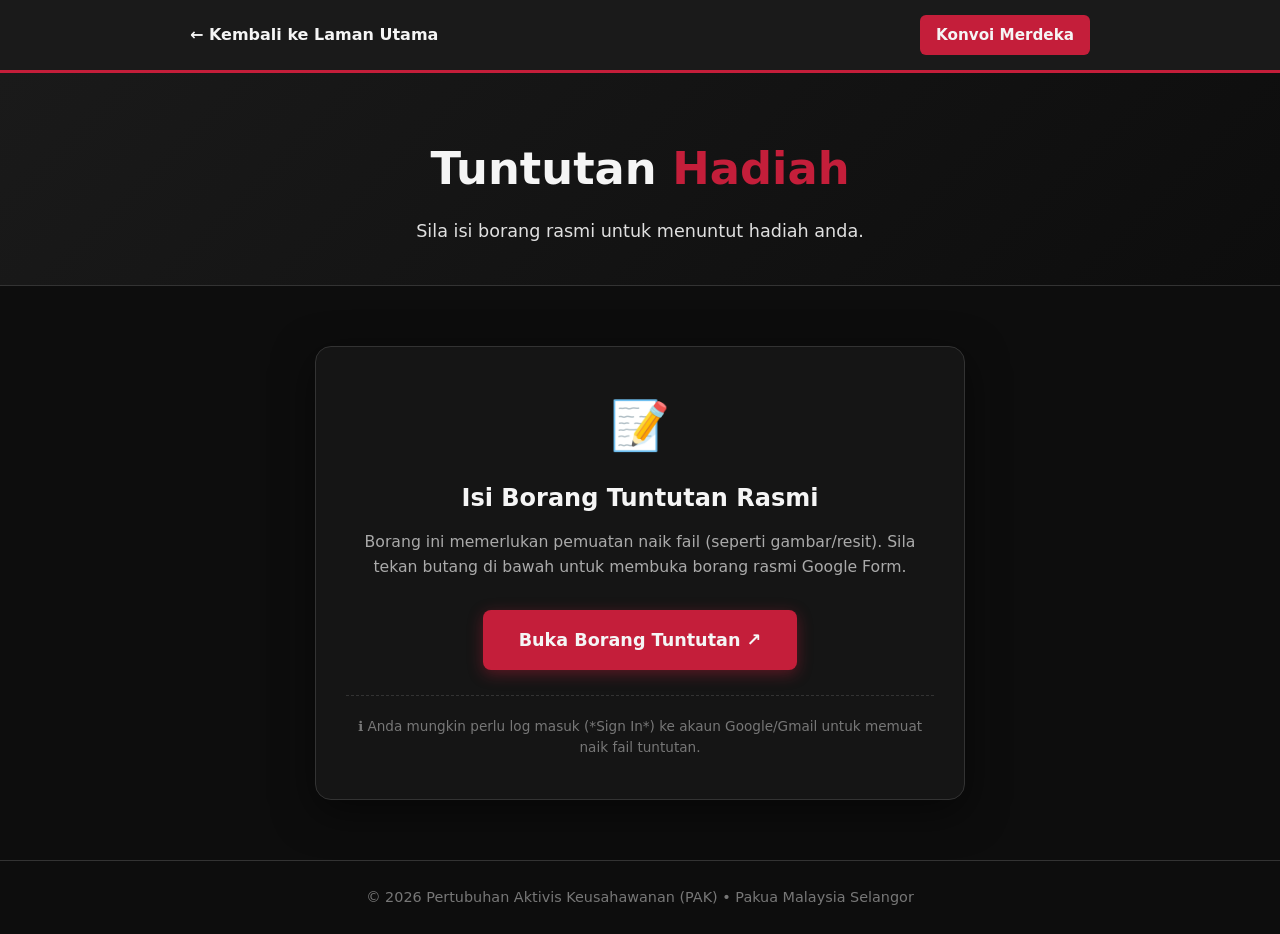
==== claim/index.html @ e80fc4c4 "Update index.html" ====
<!DOCTYPE html>
<html lang="ms">
<head>
  <meta charset="UTF-8">
  <meta name="viewport" content="width=device-width, initial-scale=1.0">

  <!-- Primary Meta Tags -->
  <title>Tuntutan Hadiah | PAKUA Selangor & PAK</title>
  <meta name="title" content="Tuntutan | PAKUA Selangor & PAK">
  <meta name="description" content="Borang tuntutan untuk program anjuran PAKUA Malaysia (Selangor) dan PAK. Sila isi maklumat dengan lengkap.">
  <meta name="robots" content="index, follow">
  <meta name="author" content="Pertubuhan Aktivis Keusahawanan (PAK)">

  <!-- Open Graph -->
  <meta property="og:type" content="website">
  <meta property="og:url" content="https://pakua-sel.my/claim/">
  <meta property="og:title" content="Tuntutan | PAKUA Selangor & PAK">
  <meta property="og:description" content="Borang tuntutan. Sila isi maklumat dengan lengkap.">
  <meta property="og:locale" content="ms_MY">

  <!-- Favicon -->
  <link rel="icon" type="image/png" href="https://i.ibb.co/DD7QKDFV/2-D42-C2-F9-9-A7-A-4921-8-E6-E-CA17-A6-A873-E0.jpg">

  <!-- Canonical -->
  <link rel="canonical" href="https://pakua-sel.my/claim/">

  <style>
    * {
      margin: 0;
      padding: 0;
      box-sizing: border-box;
    }

    :root {
      --black: #0d0d0d;
      --dark: #1a1a1a;
      --red: #c41e3a;
      --green: #2e7d32;
      --white: #f5f5f5;
      --light: #e0e0e0;
      --gold: #d4af37;
    }

    body {
      font-family: 'Segoe UI', system-ui, -apple-system, sans-serif;
      background-color: var(--black);
      color: var(--white);
      line-height: 1.6;
      min-height: 100vh;
      display: flex;
      flex-direction: column;
    }

    /* Navbar */
    header {
      background: var(--dark);
      border-bottom: 3px solid var(--red);
      padding: 15px 20px;
      position: sticky;
      top: 0;
      z-index: 100;
    }

    .nav-inner {
      max-width: 900px;
      margin: 0 auto;
      display: flex;
      justify-content: space-between;
      align-items: center;
    }

    .nav-inner a {
      color: var(--white);
      text-decoration: none;
      font-weight: 600;
    }

    .nav-inner a:hover {
      color: var(--red);
    }

    /* Hero */
    .hero {
      background: linear-gradient(135deg, #1a1a1a 0%, #0d0d0d 100%);
      padding: 60px 20px 40px;
      text-align: center;
      border-bottom: 1px solid #333;
    }

    .hero h1 {
      font-size: clamp(1.8rem, 5vw, 2.8rem);
      margin-bottom: 12px;
    }

    .hero h1 span {
      color: var(--red);
    }

    .hero p {
      color: var(--light);
      max-width: 560px;
      margin: 0 auto;
      font-size: 1.1rem;
    }

    /* Action Card Section */
    .form-section {
      padding: 60px 20px;
      flex: 1;
    }

    .container {
      max-width: 650px;
      margin: 0 auto;
    }

    .action-card {
      background: #151515;
      border-radius: 16px;
      border: 1px solid #333;
      padding: 40px 30px;
      text-align: center;
      box-shadow: 0 12px 40px rgba(0,0,0,0.5);
    }

    .action-card .icon {
      font-size: 3rem;
      margin-bottom: 15px;
      display: inline-block;
    }

    .action-card h2 {
      font-size: 1.5rem;
      margin-bottom: 12px;
      color: var(--white);
    }

    .action-card p {
      color: #aaa;
      margin-bottom: 30px;
      font-size: 0.98rem;
    }

    .btn-submit {
      display: inline-block;
      background: var(--red);
      color: var(--white);
      text-decoration: none;
      font-weight: 700;
      font-size: 1.1rem;
      padding: 16px 36px;
      border-radius: 8px;
      transition: all 0.2s ease;
      box-shadow: 0 4px 15px rgba(196, 30, 58, 0.4);
    }

    .btn-submit:hover {
      background: #a0182e;
      transform: translateY(-2px);
      box-shadow: 0 6px 20px rgba(196, 30, 58, 0.6);
    }

    .notice {
      margin-top: 25px;
      font-size: 0.85rem;
      color: #777;
      border-top: 1px dashed #333;
      padding-top: 20px;
    }

    /* Footer */
    footer {
      text-align: center;
      padding: 25px 20px;
      background: var(--black);
      color: #777;
      font-size: 0.9rem;
      border-top: 1px solid #333;
    }

    @media (max-width: 600px) {
      .hero {
        padding: 40px 15px 30px;
      }
      .action-card {
        padding: 30px 20px;
      }
      .btn-submit {
        width: 100%;
      }
    }
  </style>
</head>
<body>

  <!-- Navbar -->
  <header>
    <div class="nav-inner">
      <a href="/">← Kembali ke Laman Utama</a>
      <a href="/merdeka69/" style="background:var(--red);padding:8px 16px;border-radius:6px;font-size:0.95rem;">Konvoi Merdeka</a>
    </div>
  </header>

  <!-- Hero -->
  <section class="hero">
    <h1>Tuntutan <span>Hadiah</span></h1>
    <p>Sila isi borang rasmi untuk menuntut hadiah anda.</p>
  </section>

  <!-- Form Action Card -->
  <section class="form-section">
    <div class="container">
      <div class="action-card">
        <div class="icon">📝</div>
        <h2>Isi Borang Tuntutan Rasmi</h2>
        <p>Borang ini memerlukan pemuatan naik fail (seperti gambar/resit). Sila tekan butang di bawah untuk membuka borang rasmi Google Form.</p>
        
        <a href="https://forms.gle/wK6megetgKuW561F6" target="_blank" rel="noopener" class="btn-submit">
          Buka Borang Tuntutan ↗
        </a>

        <div class="notice">
          ℹ️ Anda mungkin perlu log masuk (*Sign In*) ke akaun Google/Gmail untuk memuat naik fail tuntutan.
        </div>
      </div>
    </div>
  </section>

  <!-- Footer -->
  <footer>
    <p>© 2026 Pertubuhan Aktivis Keusahawanan (PAK) • Pakua Malaysia Selangor</p>
  </footer>

</body>
</html>
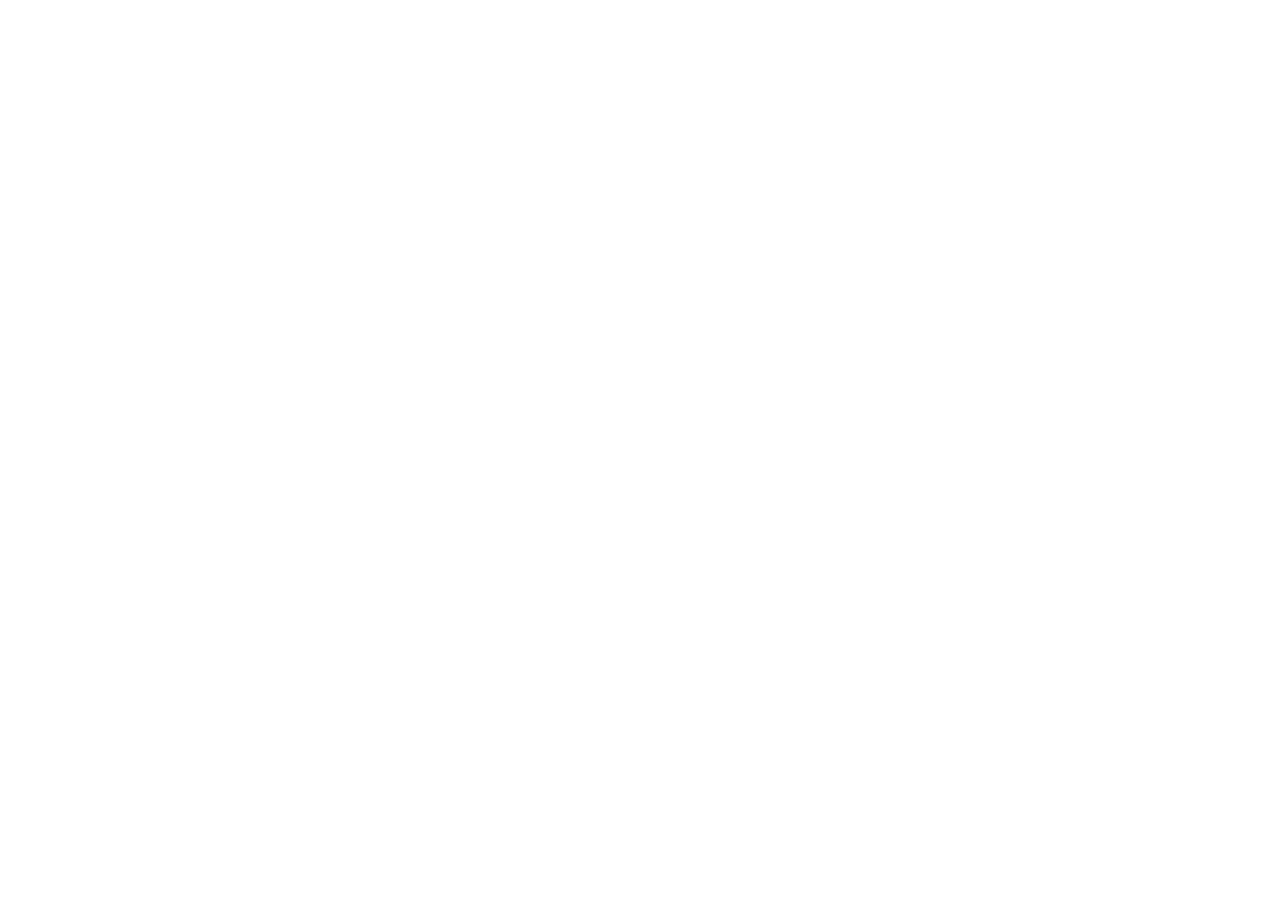
==== commit 6a200be3: "Update index.html" ====
--- a/claim/index.html
+++ b/claim/index.html
@@ -3,234 +3,43 @@
 <head>
   <meta charset="UTF-8">
   <meta name="viewport" content="width=device-width, initial-scale=1.0">
+  <title>Tuntutan Hadiah | PAK</title>
 
-  <!-- Primary Meta Tags -->
-  <title>Tuntutan Hadiah | PAKUA Selangor & PAK</title>
-  <meta name="title" content="Tuntutan | PAKUA Selangor & PAK">
-  <meta name="description" content="Borang tuntutan untuk program anjuran PAKUA Malaysia (Selangor) dan PAK. Sila isi maklumat dengan lengkap.">
-  <meta name="robots" content="index, follow">
-  <meta name="author" content="Pertubuhan Aktivis Keusahawanan (PAK)">
-
-  <!-- Open Graph -->
-  <meta property="og:type" content="website">
-  <meta property="og:url" content="https://pakua-sel.my/claim/">
-  <meta property="og:title" content="Tuntutan | PAKUA Selangor & PAK">
-  <meta property="og:description" content="Borang tuntutan. Sila isi maklumat dengan lengkap.">
-  <meta property="og:locale" content="ms_MY">
-
-  <!-- Favicon -->
-  <link rel="icon" type="image/png" href="https://i.ibb.co/DD7QKDFV/2-D42-C2-F9-9-A7-A-4921-8-E6-E-CA17-A6-A873-E0.jpg">
-
-  <!-- Canonical -->
+  <!-- Redirect terus ke borang (short link) -->
+  <meta http-equiv="refresh" content="0;url=https://forms.gle/wK6megetgKuW561F6">
   <link rel="canonical" href="https://pakua-sel.my/claim/">
 
   <style>
-    * {
+    body {
       margin: 0;
-      padding: 0;
-      box-sizing: border-box;
-    }
-
-    :root {
-      --black: #0d0d0d;
-      --dark: #1a1a1a;
-      --red: #c41e3a;
-      --green: #2e7d32;
-      --white: #f5f5f5;
-      --light: #e0e0e0;
-      --gold: #d4af37;
-    }
-
-    body {
-      font-family: 'Segoe UI', system-ui, -apple-system, sans-serif;
-      background-color: var(--black);
-      color: var(--white);
-      line-height: 1.6;
       min-height: 100vh;
       display: flex;
-      flex-direction: column;
+      align-items: center;
+      justify-content: center;
+      background: #0d0d0d;
+      color: #f5f5f5;
+      font-family: 'Segoe UI', system-ui, sans-serif;
+      text-align: center;
+      padding: 20px;
     }
-
-    /* Navbar */
-    header {
-      background: var(--dark);
-      border-bottom: 3px solid var(--red);
-      padding: 15px 20px;
-      position: sticky;
-      top: 0;
-      z-index: 100;
-    }
-
-    .nav-inner {
-      max-width: 900px;
-      margin: 0 auto;
-      display: flex;
-      justify-content: space-between;
-      align-items: center;
-    }
-
-    .nav-inner a {
-      color: var(--white);
-      text-decoration: none;
+    a {
+      color: #c41e3a;
       font-weight: 600;
-    }
-
-    .nav-inner a:hover {
-      color: var(--red);
-    }
-
-    /* Hero */
-    .hero {
-      background: linear-gradient(135deg, #1a1a1a 0%, #0d0d0d 100%);
-      padding: 60px 20px 40px;
-      text-align: center;
-      border-bottom: 1px solid #333;
-    }
-
-    .hero h1 {
-      font-size: clamp(1.8rem, 5vw, 2.8rem);
-      margin-bottom: 12px;
-    }
-
-    .hero h1 span {
-      color: var(--red);
-    }
-
-    .hero p {
-      color: var(--light);
-      max-width: 560px;
-      margin: 0 auto;
-      font-size: 1.1rem;
-    }
-
-    /* Action Card Section */
-    .form-section {
-      padding: 60px 20px;
-      flex: 1;
-    }
-
-    .container {
-      max-width: 650px;
-      margin: 0 auto;
-    }
-
-    .action-card {
-      background: #151515;
-      border-radius: 16px;
-      border: 1px solid #333;
-      padding: 40px 30px;
-      text-align: center;
-      box-shadow: 0 12px 40px rgba(0,0,0,0.5);
-    }
-
-    .action-card .icon {
-      font-size: 3rem;
-      margin-bottom: 15px;
-      display: inline-block;
-    }
-
-    .action-card h2 {
-      font-size: 1.5rem;
-      margin-bottom: 12px;
-      color: var(--white);
-    }
-
-    .action-card p {
-      color: #aaa;
-      margin-bottom: 30px;
-      font-size: 0.98rem;
-    }
-
-    .btn-submit {
-      display: inline-block;
-      background: var(--red);
-      color: var(--white);
-      text-decoration: none;
-      font-weight: 700;
-      font-size: 1.1rem;
-      padding: 16px 36px;
-      border-radius: 8px;
-      transition: all 0.2s ease;
-      box-shadow: 0 4px 15px rgba(196, 30, 58, 0.4);
-    }
-
-    .btn-submit:hover {
-      background: #a0182e;
-      transform: translateY(-2px);
-      box-shadow: 0 6px 20px rgba(196, 30, 58, 0.6);
-    }
-
-    .notice {
-      margin-top: 25px;
-      font-size: 0.85rem;
-      color: #777;
-      border-top: 1px dashed #333;
-      padding-top: 20px;
-    }
-
-    /* Footer */
-    footer {
-      text-align: center;
-      padding: 25px 20px;
-      background: var(--black);
-      color: #777;
-      font-size: 0.9rem;
-      border-top: 1px solid #333;
-    }
-
-    @media (max-width: 600px) {
-      .hero {
-        padding: 40px 15px 30px;
-      }
-      .action-card {
-        padding: 30px 20px;
-      }
-      .btn-submit {
-        width: 100%;
-      }
     }
   </style>
 </head>
 <body>
+  <div>
+    <p>Sedang membuka borang tuntutan...</p>
+    <p style="margin-top:12px;font-size:0.95rem;color:#aaa;">
+      Jika tidak beralih automatik, 
+      <a href="https://forms.gle/wK6megetgKuW561F6">klik di sini</a>.
+    </p>
+  </div>
 
-  <!-- Navbar -->
-  <header>
-    <div class="nav-inner">
-      <a href="/">← Kembali ke Laman Utama</a>
-      <a href="/merdeka69/" style="background:var(--red);padding:8px 16px;border-radius:6px;font-size:0.95rem;">Konvoi Merdeka</a>
-    </div>
-  </header>
-
-  <!-- Hero -->
-  <section class="hero">
-    <h1>Tuntutan <span>Hadiah</span></h1>
-    <p>Sila isi borang rasmi untuk menuntut hadiah anda.</p>
-  </section>
-
-  <!-- Form Action Card -->
-  <section class="form-section">
-    <div class="container">
-      <div class="action-card">
-        <div class="icon">📝</div>
-        <h2>Isi Borang Tuntutan Rasmi</h2>
-        <p>Borang ini memerlukan pemuatan naik fail (seperti gambar/resit). Sila tekan butang di bawah untuk membuka borang rasmi Google Form.</p>
-        
-        <a href="https://forms.gle/wK6megetgKuW561F6" target="_blank" rel="noopener" class="btn-submit">
-          Buka Borang Tuntutan ↗
-        </a>
-
-        <div class="notice">
-          ℹ️ Anda mungkin perlu log masuk (*Sign In*) ke akaun Google/Gmail untuk memuat naik fail tuntutan.
-        </div>
-      </div>
-    </div>
-  </section>
-
-  <!-- Footer -->
-  <footer>
-    <p>© 2026 Pertubuhan Aktivis Keusahawanan (PAK) • Pakua Malaysia Selangor</p>
-  </footer>
-
+  <script>
+    // Redirect terus (lebih pantas dari meta refresh)
+    window.location.replace("https://forms.gle/wK6megetgKuW561F6");
+  </script>
 </body>
 </html>
-
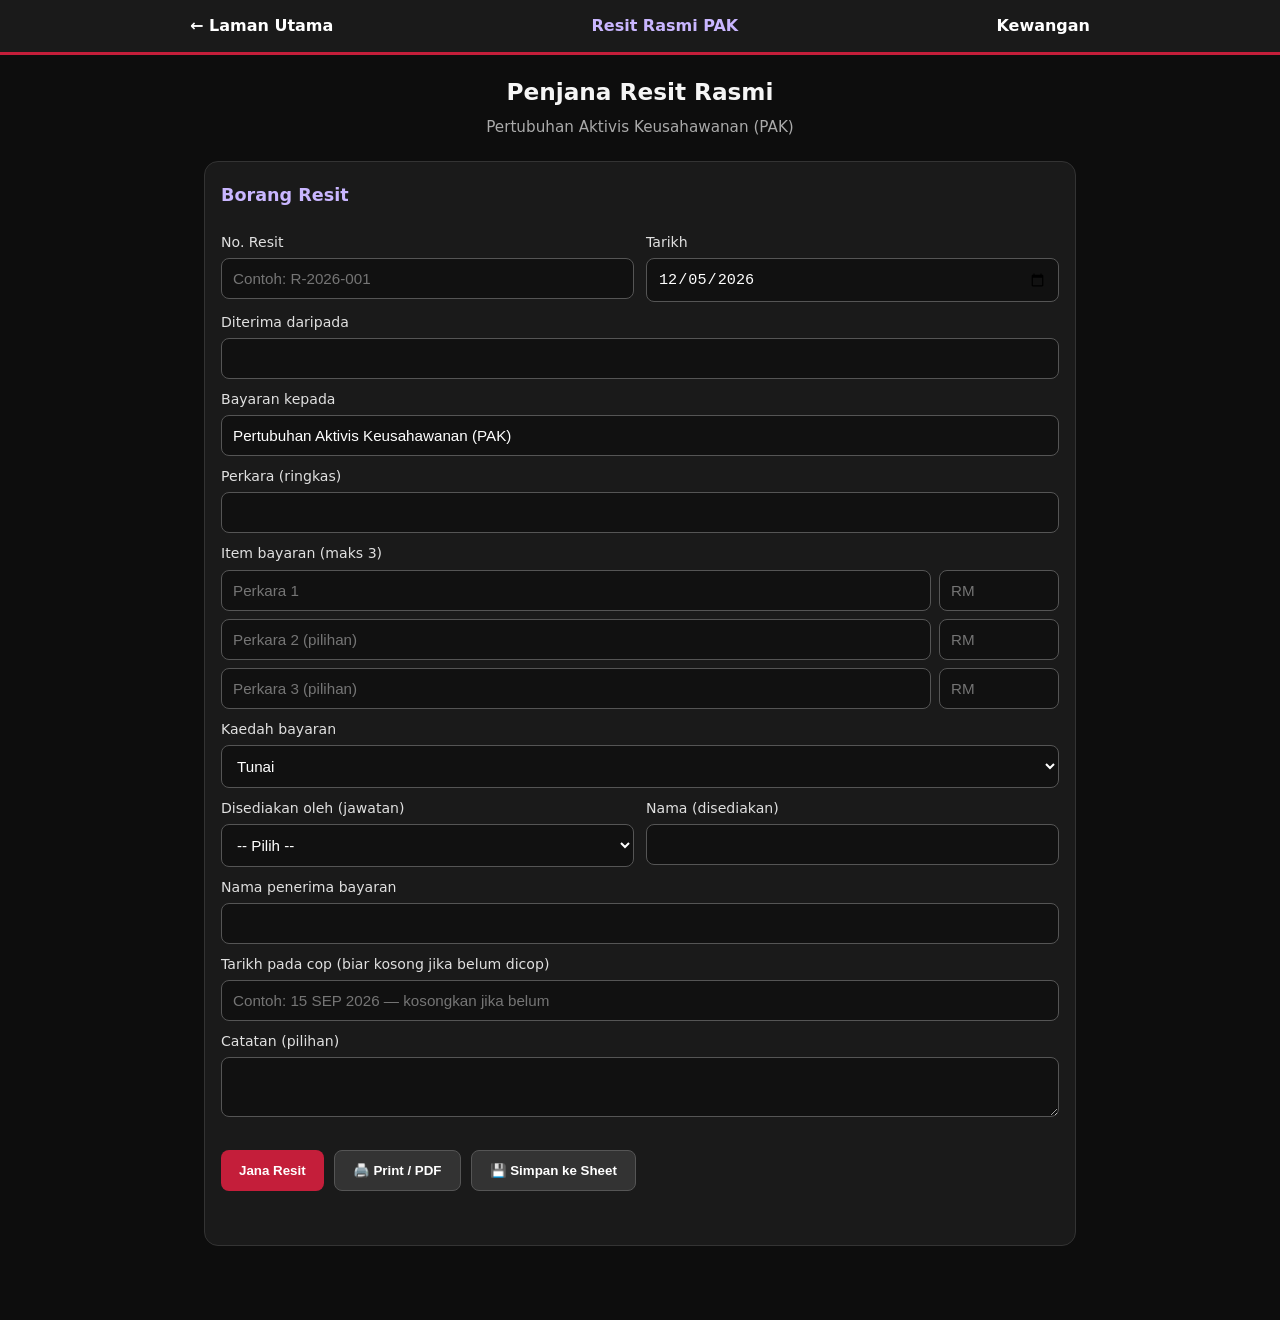
==== commit 34f58f60: "Update index.html" ====
--- a/claim/index.html
+++ b/claim/index.html
@@ -3,43 +3,436 @@
 <head>
   <meta charset="UTF-8">
   <meta name="viewport" content="width=device-width, initial-scale=1.0">
-  <title>Tuntutan Hadiah | PAK</title>
-
-  <!-- Redirect terus ke borang (short link) -->
-  <meta http-equiv="refresh" content="0;url=https://forms.gle/wK6megetgKuW561F6">
-  <link rel="canonical" href="https://pakua-sel.my/claim/">
-
+  <title>Resit Rasmi | PAK</title>
+  <meta name="robots" content="noindex, nofollow">
+  <link rel="icon" type="image/png" href="https://i.ibb.co/DD7QKDFV/2-D42-C2-F9-9-A7-A-4921-8-E6-E-CA17-A6-A873-E0.jpg">
   <style>
+    * { margin: 0; padding: 0; box-sizing: border-box; }
+    :root {
+      --black: #0d0d0d; --dark: #1a1a1a; --red: #c41e3a;
+      --white: #f5f5f5; --light: #e0e0e0;
+    }
     body {
-      margin: 0;
-      min-height: 100vh;
-      display: flex;
-      align-items: center;
-      justify-content: center;
-      background: #0d0d0d;
-      color: #f5f5f5;
       font-family: 'Segoe UI', system-ui, sans-serif;
-      text-align: center;
-      padding: 20px;
-    }
-    a {
-      color: #c41e3a;
-      font-weight: 600;
+      background: var(--black); color: var(--white); line-height: 1.5; min-height: 100vh;
+    }
+    header {
+      background: var(--dark); border-bottom: 3px solid var(--red);
+      padding: 14px 18px; position: sticky; top: 0; z-index: 50;
+    }
+    .nav-inner {
+      max-width: 900px; margin: 0 auto;
+      display: flex; justify-content: space-between; align-items: center;
+    }
+    .nav-inner a { color: #fff; text-decoration: none; font-weight: 600; }
+    .wrap { max-width: 900px; margin: 0 auto; padding: 20px 14px 50px; }
+    h1 { text-align: center; font-size: 1.45rem; margin-bottom: 6px; }
+    .sub { text-align: center; color: #aaa; margin-bottom: 22px; font-size: 0.95rem; }
+
+    .panel {
+      background: var(--dark); border: 1px solid #333; border-radius: 14px;
+      padding: 20px 16px; margin-bottom: 24px;
+    }
+    .panel h2 { font-size: 1.1rem; margin-bottom: 14px; color: #c9b6ff; }
+    label { display: block; font-size: 0.88rem; margin: 10px 0 5px; color: var(--light); }
+    input, select, textarea {
+      width: 100%; padding: 11px; border-radius: 8px; border: 1px solid #555;
+      background: #111; color: #fff; font-size: 0.95rem;
+    }
+    textarea { min-height: 56px; resize: vertical; }
+    .row2 { display: grid; grid-template-columns: 1fr 1fr; gap: 12px; }
+    @media (max-width: 600px) { .row2 { grid-template-columns: 1fr; } }
+
+    .item-row {
+      display: grid; grid-template-columns: 1fr 120px; gap: 8px; margin-bottom: 8px;
+    }
+    .btn {
+      display: inline-block; padding: 12px 18px; border: none; border-radius: 8px;
+      font-weight: 700; cursor: pointer; color: #fff; background: var(--red); margin-top: 12px;
+    }
+    .btn-sec { background: #333; border: 1px solid #555; }
+    .actions { display: flex; flex-wrap: wrap; gap: 10px; margin-top: 14px; }
+    #msg { text-align: center; margin-top: 12px; min-height: 22px; }
+
+    /* ===== RESIT (print) ===== */
+    #resitArea {
+      display: none;
+      background: #fff;
+      color: #111;
+      padding: 24px;
+      border-radius: 8px;
+      margin-top: 20px;
+    }
+    #resitArea.show { display: block; }
+
+    .resit {
+      border: 2px solid #222;
+      padding: 18px 20px 14px;
+      font-size: 13px;
+      position: relative;
+      max-width: 800px;
+      margin: 0 auto;
+      background: #fff;
+    }
+    .resit-top {
+      display: flex; justify-content: space-between; gap: 12px; align-items: flex-start;
+      margin-bottom: 12px;
+    }
+    .resit-brand { display: flex; gap: 12px; align-items: flex-start; }
+    .resit-brand .logo-text {
+      font-size: 28px; font-weight: 900; color: #1a1a1a; letter-spacing: -1px;
+    }
+    .resit-brand .logo-text span { color: #c41e3a; }
+    .resit-org h3 { font-size: 14px; margin-bottom: 2px; }
+    .resit-org p { font-size: 11px; color: #444; line-height: 1.35; }
+    .resit-org .tagline { font-style: italic; color: #2e7d32; margin-top: 4px; }
+    .resit-badge {
+      background: #1a1a1a; color: #fff; padding: 10px 14px; border-radius: 4px;
+      text-align: center; min-width: 140px;
+    }
+    .resit-badge strong { display: block; font-size: 15px; letter-spacing: 1px; }
+    .resit-badge .meta { font-size: 11px; margin-top: 8px; text-align: left; }
+    .line { border-bottom: 1px solid #ccc; min-height: 18px; margin: 4px 0 8px; padding-bottom: 2px; }
+    .field-row { display: flex; gap: 8px; margin-bottom: 6px; align-items: baseline; }
+    .field-row .lbl { width: 130px; flex-shrink: 0; color: #333; }
+    .field-row .val { flex: 1; border-bottom: 1px solid #bbb; min-height: 18px; }
+
+    .resit table {
+      width: 100%; border-collapse: collapse; margin: 12px 0; font-size: 12px;
+    }
+    .resit th {
+      background: #1a1a1a; color: #fff; padding: 8px; text-align: left;
+    }
+    .resit td { border: 1px solid #ccc; padding: 8px; }
+    .resit .total-row td { background: #eee; font-weight: 700; }
+
+    .sign-row {
+      display: flex; justify-content: space-between; gap: 20px; margin-top: 20px;
+    }
+    .sign-box { width: 45%; font-size: 12px; }
+    .sign-box .line-sign { border-bottom: 1px solid #333; margin: 28px 0 6px; height: 1px; }
+
+    .stamp-wrap {
+      text-align: center; margin-top: 12px;
+    }
+    .stamp-wrap img {
+      width: 120px; height: 120px; object-fit: contain; opacity: 0.95;
+    }
+    .stamp-date {
+      font-size: 11px; color: #c41e3a; font-weight: 700; margin-top: 4px;
+    }
+    .footer-resit {
+      text-align: center; font-size: 11px; color: #555; margin-top: 16px;
+      border-top: 3px solid; border-image: linear-gradient(90deg, #c41e3a, #2e7d32) 1;
+      padding-top: 8px;
+    }
+
+    @media print {
+      body * { visibility: hidden; }
+      #resitArea, #resitArea * { visibility: visible; }
+      #resitArea {
+        position: absolute; left: 0; top: 0; width: 100%;
+        display: block !important; background: #fff; padding: 0; margin: 0;
+      }
+      header, .panel, .no-print { display: none !important; }
     }
   </style>
 </head>
 <body>
-  <div>
-    <p>Sedang membuka borang tuntutan...</p>
-    <p style="margin-top:12px;font-size:0.95rem;color:#aaa;">
-      Jika tidak beralih automatik, 
-      <a href="https://forms.gle/wK6megetgKuW561F6">klik di sini</a>.
-    </p>
+
+<header class="no-print">
+  <div class="nav-inner">
+    <a href="/">← Laman Utama</a>
+    <span style="font-weight:700;color:#c9b6ff;">Resit Rasmi PAK</span>
+    <a href="/kewangan/">Kewangan</a>
   </div>
-
-  <script>
-    // Redirect terus (lebih pantas dari meta refresh)
-    window.location.replace("https://forms.gle/wK6megetgKuW561F6");
-  </script>
+</header>
+
+<div class="wrap">
+  <h1 class="no-print">Penjana Resit Rasmi</h1>
+  <p class="sub no-print">Pertubuhan Aktivis Keusahawanan (PAK)</p>
+
+  <div class="panel no-print">
+    <h2>Borang Resit</h2>
+    <form id="borangResit">
+      <div class="row2">
+        <div>
+          <label>No. Resit</label>
+          <input type="text" id="noResit" placeholder="Contoh: R-2026-001" required>
+        </div>
+        <div>
+          <label>Tarikh</label>
+          <input type="date" id="tarikh" required>
+        </div>
+      </div>
+
+      <label>Diterima daripada</label>
+      <input type="text" id="diterimaDaripada" required>
+
+      <label>Bayaran kepada</label>
+      <input type="text" id="bayaranKepada" value="Pertubuhan Aktivis Keusahawanan (PAK)" required>
+
+      <label>Perkara (ringkas)</label>
+      <input type="text" id="perkara" required>
+
+      <label>Item bayaran (maks 3)</label>
+      <div class="item-row">
+        <input type="text" id="item1" placeholder="Perkara 1" required>
+        <input type="number" id="jumlah1" step="0.01" min="0" placeholder="RM" required>
+      </div>
+      <div class="item-row">
+        <input type="text" id="item2" placeholder="Perkara 2 (pilihan)">
+        <input type="number" id="jumlah2" step="0.01" min="0" placeholder="RM">
+      </div>
+      <div class="item-row">
+        <input type="text" id="item3" placeholder="Perkara 3 (pilihan)">
+        <input type="number" id="jumlah3" step="0.01" min="0" placeholder="RM">
+      </div>
+
+      <label>Kaedah bayaran</label>
+      <select id="kaedah" required>
+        <option value="Tunai">Tunai</option>
+        <option value="Pindahan Bank">Pindahan Bank</option>
+      </select>
+
+      <div class="row2">
+        <div>
+          <label>Disediakan oleh (jawatan)</label>
+          <select id="disediakanJawatan" required>
+            <option value="">-- Pilih --</option>
+            <option value="Bendahari">Bendahari</option>
+            <option value="Setiausaha Agung">Setiausaha Agung</option>
+          </select>
+        </div>
+        <div>
+          <label>Nama (disediakan)</label>
+          <input type="text" id="disediakanNama" required>
+        </div>
+      </div>
+
+      <label>Nama penerima bayaran</label>
+      <input type="text" id="penerimaNama" required>
+
+      <label>Tarikh pada cop (biar kosong jika belum dicop)</label>
+      <input type="text" id="copTarikh" placeholder="Contoh: 15 SEP 2026 — kosongkan jika belum">
+
+      <label>Catatan (pilihan)</label>
+      <textarea id="catatan"></textarea>
+
+      <div class="actions">
+        <button type="button" class="btn" id="btnJana">Jana Resit</button>
+        <button type="button" class="btn btn-sec" id="btnPrint" disabled>🖨️ Print / PDF</button>
+        <button type="button" class="btn btn-sec" id="btnSimpan" disabled>💾 Simpan ke Sheet</button>
+      </div>
+    </form>
+    <p id="msg"></p>
+  </div>
+
+  <!-- RESIT PREVIEW -->
+  <div id="resitArea">
+    <div class="resit" id="resitContent">
+      <div class="resit-top">
+        <div class="resit-brand">
+          <div>
+            <div class="logo-text">P<span>A</span>K</div>
+            <div style="font-size:9px;color:#666;">PPM-014-10-23022026</div>
+          </div>
+          <div class="resit-org">
+            <h3>PERTUBUHAN AKTIVIS KEUSAHAWANAN (PAK)</h3>
+            <p>Jalan Jati, Kampung Sungai Tenggi Kanan Darat<br>
+            45500 Tanjong Karang, Selangor</p>
+            <p class="tagline">Bersama Usahawan, Membangun Komuniti</p>
+          </div>
+        </div>
+        <div class="resit-badge">
+          <strong>RESIT RASMI</strong>
+          <div class="meta">
+            No. Resit : <span id="rNo">—</span><br>
+            Tarikh : <span id="rTarikh">—</span>
+          </div>
+        </div>
+      </div>
+
+      <div class="field-row"><span class="lbl">Diterima daripada</span><span class="val" id="rDari">—</span></div>
+      <div class="field-row"><span class="lbl">Bayaran kepada</span><span class="val" id="rKepada">—</span></div>
+      <div class="field-row"><span class="lbl">Perkara</span><span class="val" id="rPerkara">—</span></div>
+
+      <table>
+        <thead>
+          <tr>
+            <th style="width:50px">BIL</th>
+            <th>PERKARA</th>
+            <th style="width:120px">JUMLAH (RM)</th>
+          </tr>
+        </thead>
+        <tbody id="rItems"></tbody>
+        <tr class="total-row">
+          <td colspan="2" style="text-align:right">JUMLAH BAYARAN</td>
+          <td id="rTotal">0.00</td>
+        </tr>
+      </table>
+
+      <div class="field-row"><span class="lbl">Jumlah dalam perkataan</span><span class="val" id="rPerkataan">—</span></div>
+      <div class="field-row"><span class="lbl">Kaedah bayaran</span><span class="val" id="rKaedah">—</span></div>
+
+      <div class="sign-row">
+        <div class="sign-box">
+          <strong>Disediakan oleh:</strong><br>
+          Pertubuhan Aktivis Keusahawanan (PAK)<br>
+          <span id="rJawatan" style="color:#555"></span>
+          <div class="line-sign"></div>
+          Nama : <span id="rNamaSedia">—</span><br>
+          Tarikh : <span id="rTarikhSedia">—</span>
+        </div>
+        <div class="sign-box" style="text-align:right">
+          <strong>Penerima Bayaran</strong>
+          <div class="line-sign"></div>
+          Nama : <span id="rNamaTerima">—</span><br>
+          Tarikh : <span id="rTarikhTerima">—</span>
+        </div>
+      </div>
+
+      <div class="stamp-wrap">
+        <!-- GANTI URL COP KAU -->
+        <img id="stampImg" src="https://i.ibb.co/Pvdn5DMP/IMG-0446.jpg" alt="Cop PAK"
+             onerror="this.style.display='none'">
+        <div class="stamp-date" id="rCopTarikh"></div>
+      </div>
+
+      <div class="footer-resit">— Bersama Usahawan, Membangun Komuniti —</div>
+    </div>
+  </div>
+</div>
+
+<script>
+  // GANTI dengan Web App URL kau
+  const API_URL = "https://script.google.com/macros/s/AKfycbxR373Z2bqcOkF4higYMpJ2oTyyLo5d4B665pa8JVQnMy8aycXzDoPIxv6z7mLLvs7H/exec";
+
+  document.getElementById("tarikh").value = new Date().toISOString().slice(0, 10);
+
+  // Ringkas: nombor ke perkataan MY (asas)
+  function ringgitKePerkataan(n) {
+    n = Math.floor(Number(n) || 0);
+    if (n === 0) return "Kosong ringgit sahaja";
+    const unit = ["", "satu", "dua", "tiga", "empat", "lima", "enam", "tujuh", "lapan", "sembilan"];
+    const belas = ["sepuluh", "sebelas", "dua belas", "tiga belas", "empat belas", "lima belas", "enam belas", "tujuh belas", "lapan belas", "sembilan belas"];
+    function bawahSeribu(x) {
+      if (x < 10) return unit[x];
+      if (x < 20) return belas[x - 10];
+      if (x < 100) return unit[Math.floor(x / 10)] + " puluh" + (x % 10 ? " " + unit[x % 10] : "");
+      if (x < 200) return "seratus" + (x % 100 ? " " + bawahSeribu(x % 100) : "");
+      return unit[Math.floor(x / 100)] + " ratus" + (x % 100 ? " " + bawahSeribu(x % 100) : "");
+    }
+    let out = "";
+    if (n >= 1000000) {
+      out += bawahSeribu(Math.floor(n / 1000000)) + " juta ";
+      n %= 1000000;
+    }
+    if (n >= 1000) {
+      const r = Math.floor(n / 1000);
+      out += (r === 1 ? "seribu" : bawahSeribu(r) + " ribu");
+      n %= 1000;
+      if (n) out += " ";
+    }
+    if (n > 0) out += bawahSeribu(n);
+    return out.trim().replace(/\s+/g, " ") + " ringgit sahaja";
+  }
+
+  function fmt(n) {
+    return Number(n || 0).toLocaleString("ms-MY", { minimumFractionDigits: 2, maximumFractionDigits: 2 });
+  }
+
+  function formatTarikh(iso) {
+    if (!iso) return "—";
+    const d = new Date(iso + "T00:00:00");
+    return d.toLocaleDateString("ms-MY", { day: "2-digit", month: "short", year: "numeric" });
+  }
+
+  let lastPayload = null;
+
+  document.getElementById("btnJana").onclick = () => {
+    const noResit = document.getElementById("noResit").value.trim();
+    const tarikh = document.getElementById("tarikh").value;
+    const dari = document.getElementById("diterimaDaripada").value.trim();
+    const kepada = document.getElementById("bayaranKepada").value.trim();
+    const perkara = document.getElementById("perkara").value.trim();
+    const item1 = document.getElementById("item1").value.trim();
+    const jumlah1 = Number(document.getElementById("jumlah1").value) || 0;
+    const item2 = document.getElementById("item2").value.trim();
+    const jumlah2 = Number(document.getElementById("jumlah2").value) || 0;
+    const item3 = document.getElementById("item3").value.trim();
+    const jumlah3 = Number(document.getElementById("jumlah3").value) || 0;
+    const kaedah = document.getElementById("kaedah").value;
+    const jawatan = document.getElementById("disediakanJawatan").value;
+    const namaSedia = document.getElementById("disediakanNama").value.trim();
+    const namaTerima = document.getElementById("penerimaNama").value.trim();
+    const copTarikh = document.getElementById("copTarikh").value.trim();
+    const catatan = document.getElementById("catatan").value.trim();
+
+    if (!noResit || !tarikh || !dari || !item1 || !jawatan || !namaSedia || !namaTerima) {
+      document.getElementById("msg").textContent = "❌ Sila lengkapkan medan wajib.";
+      return;
+    }
+
+    const total = jumlah1 + jumlah2 + jumlah3;
+    const perkataan = ringgitKePerkataan(total);
+
+    document.getElementById("rNo").textContent = noResit;
+    document.getElementById("rTarikh").textContent = formatTarikh(tarikh);
+    document.getElementById("rDari").textContent = dari;
+    document.getElementById("rKepada").textContent = kepada;
+    document.getElementById("rPerkara").textContent = perkara;
+
+    let rows = "";
+    let bil = 1;
+    if (item1) { rows += `<tr><td>${bil++}</td><td>${item1}</td><td>${fmt(jumlah1)}</td></tr>`; }
+    if (item2) { rows += `<tr><td>${bil++}</td><td>${item2}</td><td>${fmt(jumlah2)}</td></tr>`; }
+    if (item3) { rows += `<tr><td>${bil++}</td><td>${item3}</td><td>${fmt(jumlah3)}</td></tr>`; }
+    document.getElementById("rItems").innerHTML = rows;
+    document.getElementById("rTotal").textContent = fmt(total);
+    document.getElementById("rPerkataan").textContent = perkataan;
+    document.getElementById("rKaedah").textContent = kaedah === "Tunai" ? "☑ Tunai    ☐ Pindahan Bank" : "☐ Tunai    ☑ Pindahan Bank";
+    document.getElementById("rJawatan").textContent = "(" + jawatan + ")";
+    document.getElementById("rNamaSedia").textContent = namaSedia;
+    document.getElementById("rTarikhSedia").textContent = formatTarikh(tarikh);
+    document.getElementById("rNamaTerima").textContent = namaTerima;
+    document.getElementById("rTarikhTerima").textContent = formatTarikh(tarikh);
+    document.getElementById("rCopTarikh").textContent = copTarikh || "";
+
+    document.getElementById("resitArea").classList.add("show");
+    document.getElementById("btnPrint").disabled = false;
+    document.getElementById("btnSimpan").disabled = false;
+    document.getElementById("msg").textContent = "✅ Resit dijana. Semak di bawah, kemudian Print atau Simpan.";
+
+    lastPayload = {
+      noResit, tarikh, diterimaDaripada: dari, bayaranKepada: kepada, perkara,
+      item1, jumlah1, item2, jumlah2, item3, jumlah3,
+      jumlahBayaran: total, jumlahPerkataan: perkataan, kaedah,
+      disediakanJawatan: jawatan, disediakanNama: namaSedia,
+      penerimaNama: namaTerima, catatan
+    };
+
+    document.getElementById("resitArea").scrollIntoView({ behavior: "smooth" });
+  };
+
+  document.getElementById("btnPrint").onclick = () => window.print();
+
+  document.getElementById("btnSimpan").onclick = async () => {
+    if (!lastPayload) return;
+    const msg = document.getElementById("msg");
+    msg.textContent = "⏳ Menyimpan ke Sheet...";
+    try {
+      await fetch(API_URL, {
+        method: "POST",
+        mode: "no-cors",
+        headers: { "Content-Type": "text/plain;charset=utf-8" },
+        body: JSON.stringify(lastPayload)
+      });
+      msg.textContent = "✅ Resit disimpan ke Google Sheet.";
+    } catch (e) {
+      msg.textContent = "❌ Gagal simpan. Semak API URL.";
+    }
+  };
+</script>
 </body>
 </html>
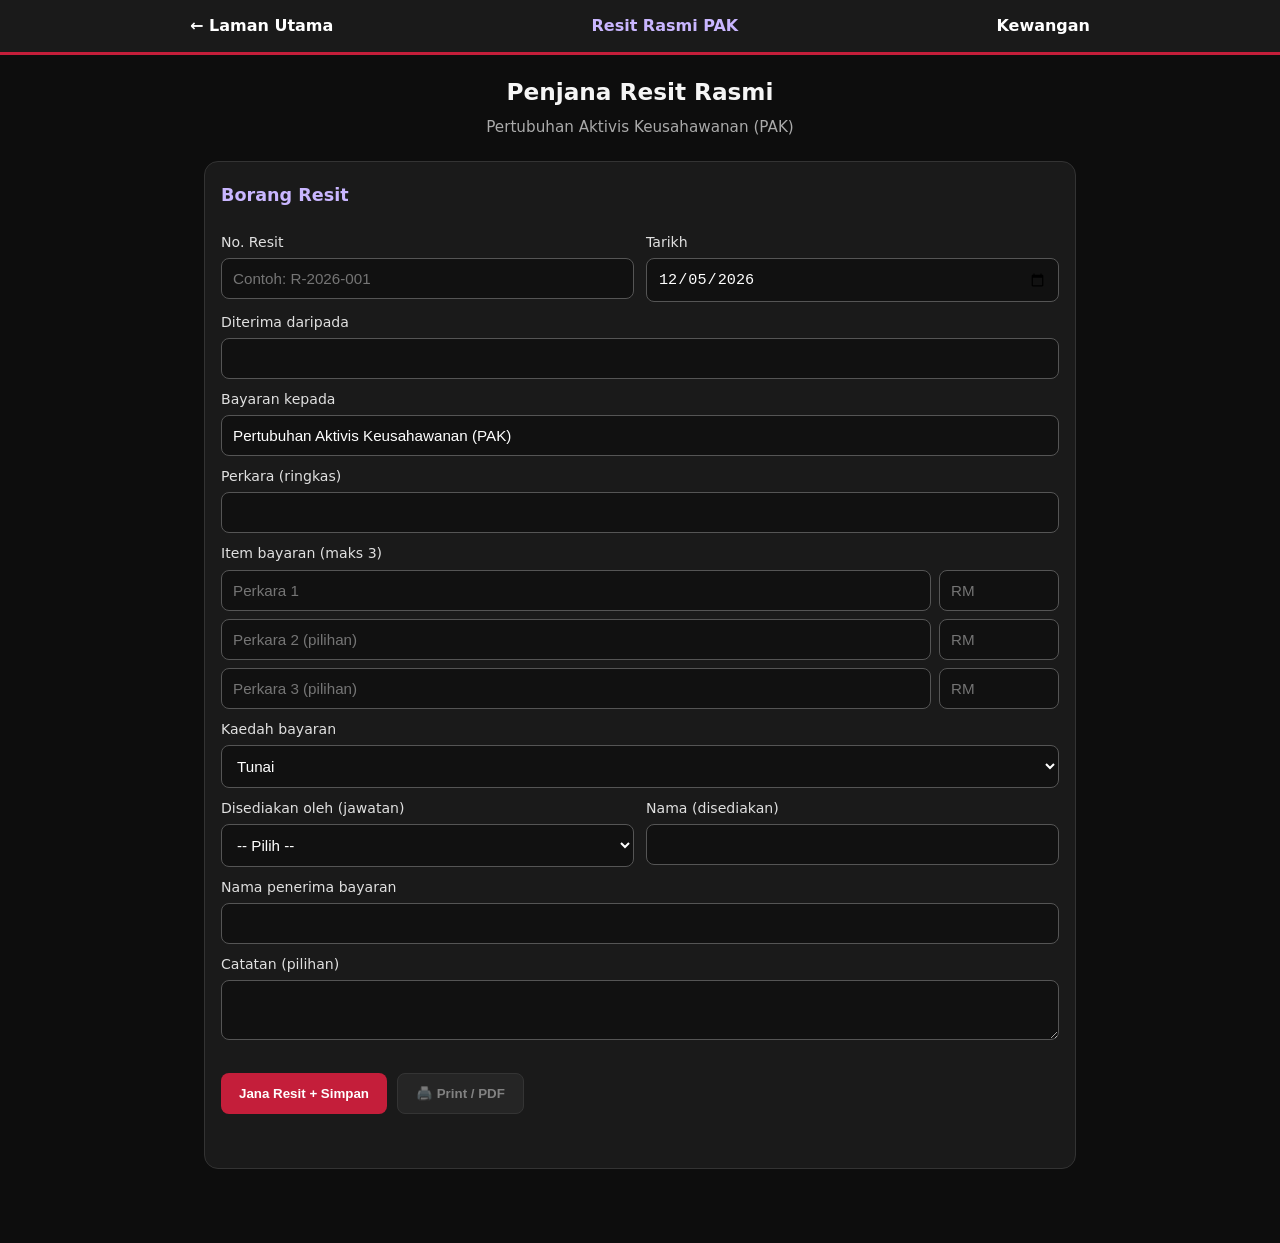
==== commit b8af4a37: "Update index.html" ====
--- a/claim/index.html
+++ b/claim/index.html
@@ -5,7 +5,7 @@
   <meta name="viewport" content="width=device-width, initial-scale=1.0">
   <title>Resit Rasmi | PAK</title>
   <meta name="robots" content="noindex, nofollow">
-  <link rel="icon" type="image/png" href="https://i.ibb.co/DD7QKDFV/2-D42-C2-F9-9-A7-A-4921-8-E6-E-CA17-A6-A873-E0.jpg">
+  <link rel="icon" type="image/png" href="https://i.ibb.co/j9bvkk05/2-D42-C2-F9-9-A7-A-4921-8-E6-E-CA17-A6-A873-E0.jpg">
   <style>
     * { margin: 0; padding: 0; box-sizing: border-box; }
     :root {
@@ -50,11 +50,11 @@
       display: inline-block; padding: 12px 18px; border: none; border-radius: 8px;
       font-weight: 700; cursor: pointer; color: #fff; background: var(--red); margin-top: 12px;
     }
+    .btn:disabled { opacity: 0.45; cursor: not-allowed; }
     .btn-sec { background: #333; border: 1px solid #555; }
     .actions { display: flex; flex-wrap: wrap; gap: 10px; margin-top: 14px; }
     #msg { text-align: center; margin-top: 12px; min-height: 22px; }
 
-    /* ===== RESIT (print) ===== */
     #resitArea {
       display: none;
       background: #fff;
@@ -79,10 +79,9 @@
       margin-bottom: 12px;
     }
     .resit-brand { display: flex; gap: 12px; align-items: flex-start; }
-    .resit-brand .logo-text {
-      font-size: 28px; font-weight: 900; color: #1a1a1a; letter-spacing: -1px;
-    }
-    .resit-brand .logo-text span { color: #c41e3a; }
+    .resit-brand img.logo {
+      width: 72px; height: 72px; object-fit: contain;
+    }
     .resit-org h3 { font-size: 14px; margin-bottom: 2px; }
     .resit-org p { font-size: 11px; color: #444; line-height: 1.35; }
     .resit-org .tagline { font-style: italic; color: #2e7d32; margin-top: 4px; }
@@ -92,7 +91,6 @@
     }
     .resit-badge strong { display: block; font-size: 15px; letter-spacing: 1px; }
     .resit-badge .meta { font-size: 11px; margin-top: 8px; text-align: left; }
-    .line { border-bottom: 1px solid #ccc; min-height: 18px; margin: 4px 0 8px; padding-bottom: 2px; }
     .field-row { display: flex; gap: 8px; margin-bottom: 6px; align-items: baseline; }
     .field-row .lbl { width: 130px; flex-shrink: 0; color: #333; }
     .field-row .val { flex: 1; border-bottom: 1px solid #bbb; min-height: 18px; }
@@ -107,19 +105,28 @@
     .resit .total-row td { background: #eee; font-weight: 700; }
 
     .sign-row {
-      display: flex; justify-content: space-between; gap: 20px; margin-top: 20px;
-    }
-    .sign-box { width: 45%; font-size: 12px; }
-    .sign-box .line-sign { border-bottom: 1px solid #333; margin: 28px 0 6px; height: 1px; }
+      display: flex; justify-content: space-between; gap: 20px; margin-top: 18px;
+    }
+    .sign-box { width: 48%; font-size: 12px; }
+    .sign-box p { margin: 4px 0; }
 
     .stamp-wrap {
-      text-align: center; margin-top: 12px;
+      text-align: center; margin-top: 16px; position: relative;
     }
     .stamp-wrap img {
-      width: 120px; height: 120px; object-fit: contain; opacity: 0.95;
+      width: 130px; height: 130px; object-fit: contain;
     }
     .stamp-date {
-      font-size: 11px; color: #c41e3a; font-weight: 700; margin-top: 4px;
+      position: absolute;
+      left: 50%;
+      top: 52%;
+      transform: translate(-50%, -50%);
+      font-size: 11px;
+      font-weight: 800;
+      color: #c41e3a;
+      letter-spacing: 0.5px;
+      white-space: nowrap;
+      pointer-events: none;
     }
     .footer-resit {
       text-align: center; font-size: 11px; color: #555; margin-top: 16px;
@@ -213,34 +220,27 @@
       <label>Nama penerima bayaran</label>
       <input type="text" id="penerimaNama" required>
 
-      <label>Tarikh pada cop (biar kosong jika belum dicop)</label>
-      <input type="text" id="copTarikh" placeholder="Contoh: 15 SEP 2026 — kosongkan jika belum">
-
       <label>Catatan (pilihan)</label>
       <textarea id="catatan"></textarea>
 
       <div class="actions">
-        <button type="button" class="btn" id="btnJana">Jana Resit</button>
+        <button type="button" class="btn" id="btnJana">Jana Resit + Simpan</button>
         <button type="button" class="btn btn-sec" id="btnPrint" disabled>🖨️ Print / PDF</button>
-        <button type="button" class="btn btn-sec" id="btnSimpan" disabled>💾 Simpan ke Sheet</button>
       </div>
     </form>
     <p id="msg"></p>
   </div>
 
-  <!-- RESIT PREVIEW -->
   <div id="resitArea">
     <div class="resit" id="resitContent">
       <div class="resit-top">
         <div class="resit-brand">
-          <div>
-            <div class="logo-text">P<span>A</span>K</div>
-            <div style="font-size:9px;color:#666;">PPM-014-10-23022026</div>
-          </div>
+          <img class="logo" src="https://i.ibb.co/j9bvkk05/2-D42-C2-F9-9-A7-A-4921-8-E6-E-CA17-A6-A873-E0.jpg" alt="Logo PAK">
           <div class="resit-org">
             <h3>PERTUBUHAN AKTIVIS KEUSAHAWANAN (PAK)</h3>
             <p>Jalan Jati, Kampung Sungai Tenggi Kanan Darat<br>
             45500 Tanjong Karang, Selangor</p>
+            <p style="font-size:10px;color:#666;margin-top:2px;">PPM-014-10-23022026</p>
             <p class="tagline">Bersama Usahawan, Membangun Komuniti</p>
           </div>
         </div>
@@ -277,25 +277,21 @@
 
       <div class="sign-row">
         <div class="sign-box">
-          <strong>Disediakan oleh:</strong><br>
-          Pertubuhan Aktivis Keusahawanan (PAK)<br>
-          <span id="rJawatan" style="color:#555"></span>
-          <div class="line-sign"></div>
-          Nama : <span id="rNamaSedia">—</span><br>
-          Tarikh : <span id="rTarikhSedia">—</span>
+          <strong>Disediakan oleh:</strong>
+          <p>Pertubuhan Aktivis Keusahawanan (PAK)</p>
+          <p id="rJawatan" style="color:#555"></p>
+          <p><strong>Nama :</strong> <span id="rNamaSedia">—</span></p>
+          <p><strong>Tarikh :</strong> <span id="rTarikhSedia">—</span></p>
         </div>
         <div class="sign-box" style="text-align:right">
           <strong>Penerima Bayaran</strong>
-          <div class="line-sign"></div>
-          Nama : <span id="rNamaTerima">—</span><br>
-          Tarikh : <span id="rTarikhTerima">—</span>
+          <p style="margin-top:22px"><strong>Nama :</strong> <span id="rNamaTerima">—</span></p>
+          <p><strong>Tarikh :</strong> <span id="rTarikhTerima">—</span></p>
         </div>
       </div>
 
       <div class="stamp-wrap">
-        <!-- GANTI URL COP KAU -->
-        <img id="stampImg" src="https://i.ibb.co/Pvdn5DMP/IMG-0446.jpg" alt="Cop PAK"
-             onerror="this.style.display='none'">
+        <img src="https://i.ibb.co/qbPq4fH/AB33-F468-0-FD4-4440-B2-B1-0-BA17-A12-EFB5.jpg" alt="Cop PAK">
         <div class="stamp-date" id="rCopTarikh"></div>
       </div>
 
@@ -306,11 +302,10 @@
 
 <script>
   // GANTI dengan Web App URL kau
-  const API_URL = "https://script.google.com/macros/s/AKfycbxR373Z2bqcOkF4higYMpJ2oTyyLo5d4B665pa8JVQnMy8aycXzDoPIxv6z7mLLvs7H/exec";
+  const API_URL = "https://script.google.com/macros/s/GANTI_URL_WEB_APP/exec";
 
   document.getElementById("tarikh").value = new Date().toISOString().slice(0, 10);
 
-  // Ringkas: nombor ke perkataan MY (asas)
   function ringgitKePerkataan(n) {
     n = Math.floor(Number(n) || 0);
     if (n === 0) return "Kosong ringgit sahaja";
@@ -348,9 +343,17 @@
     return d.toLocaleDateString("ms-MY", { day: "2-digit", month: "short", year: "numeric" });
   }
 
-  let lastPayload = null;
-
-  document.getElementById("btnJana").onclick = () => {
+  /** Format untuk tengah cop: 22 SEP 2026 */
+  function formatCopTarikh(iso) {
+    if (!iso) return "";
+    const d = new Date(iso + "T00:00:00");
+    const bulan = ["JAN","FEB","MAC","APR","MEI","JUN","JUL","OGO","SEP","OKT","NOV","DIS"];
+    const day = String(d.getDate()).padStart(2, "0");
+    return day + " " + bulan[d.getMonth()] + " " + d.getFullYear();
+  }
+
+  document.getElementById("btnJana").onclick = async () => {
+    const msg = document.getElementById("msg");
     const noResit = document.getElementById("noResit").value.trim();
     const tarikh = document.getElementById("tarikh").value;
     const dari = document.getElementById("diterimaDaripada").value.trim();
@@ -366,17 +369,17 @@
     const jawatan = document.getElementById("disediakanJawatan").value;
     const namaSedia = document.getElementById("disediakanNama").value.trim();
     const namaTerima = document.getElementById("penerimaNama").value.trim();
-    const copTarikh = document.getElementById("copTarikh").value.trim();
     const catatan = document.getElementById("catatan").value.trim();
 
     if (!noResit || !tarikh || !dari || !item1 || !jawatan || !namaSedia || !namaTerima) {
-      document.getElementById("msg").textContent = "❌ Sila lengkapkan medan wajib.";
+      msg.textContent = "❌ Sila lengkapkan medan wajib.";
       return;
     }
 
     const total = jumlah1 + jumlah2 + jumlah3;
     const perkataan = ringgitKePerkataan(total);
 
+    // Papar resit
     document.getElementById("rNo").textContent = noResit;
     document.getElementById("rTarikh").textContent = formatTarikh(tarikh);
     document.getElementById("rDari").textContent = dari;
@@ -385,9 +388,9 @@
 
     let rows = "";
     let bil = 1;
-    if (item1) { rows += `<tr><td>${bil++}</td><td>${item1}</td><td>${fmt(jumlah1)}</td></tr>`; }
-    if (item2) { rows += `<tr><td>${bil++}</td><td>${item2}</td><td>${fmt(jumlah2)}</td></tr>`; }
-    if (item3) { rows += `<tr><td>${bil++}</td><td>${item3}</td><td>${fmt(jumlah3)}</td></tr>`; }
+    if (item1) rows += `<tr><td>${bil++}</td><td>${item1}</td><td>${fmt(jumlah1)}</td></tr>`;
+    if (item2) rows += `<tr><td>${bil++}</td><td>${item2}</td><td>${fmt(jumlah2)}</td></tr>`;
+    if (item3) rows += `<tr><td>${bil++}</td><td>${item3}</td><td>${fmt(jumlah3)}</td></tr>`;
     document.getElementById("rItems").innerHTML = rows;
     document.getElementById("rTotal").textContent = fmt(total);
     document.getElementById("rPerkataan").textContent = perkataan;
@@ -397,14 +400,12 @@
     document.getElementById("rTarikhSedia").textContent = formatTarikh(tarikh);
     document.getElementById("rNamaTerima").textContent = namaTerima;
     document.getElementById("rTarikhTerima").textContent = formatTarikh(tarikh);
-    document.getElementById("rCopTarikh").textContent = copTarikh || "";
+    document.getElementById("rCopTarikh").textContent = formatCopTarikh(tarikh);
 
     document.getElementById("resitArea").classList.add("show");
     document.getElementById("btnPrint").disabled = false;
-    document.getElementById("btnSimpan").disabled = false;
-    document.getElementById("msg").textContent = "✅ Resit dijana. Semak di bawah, kemudian Print atau Simpan.";
-
-    lastPayload = {
+
+    const payload = {
       noResit, tarikh, diterimaDaripada: dari, bayaranKepada: kepada, perkara,
       item1, jumlah1, item2, jumlah2, item3, jumlah3,
       jumlahBayaran: total, jumlahPerkataan: perkataan, kaedah,
@@ -412,27 +413,24 @@
       penerimaNama: namaTerima, catatan
     };
 
-    document.getElementById("resitArea").scrollIntoView({ behavior: "smooth" });
-  };
-
-  document.getElementById("btnPrint").onclick = () => window.print();
-
-  document.getElementById("btnSimpan").onclick = async () => {
-    if (!lastPayload) return;
-    const msg = document.getElementById("msg");
-    msg.textContent = "⏳ Menyimpan ke Sheet...";
+    // Auto simpan ke Sheet
+    msg.textContent = "⏳ Menjana & menyimpan ke Sheet...";
     try {
       await fetch(API_URL, {
         method: "POST",
         mode: "no-cors",
         headers: { "Content-Type": "text/plain;charset=utf-8" },
-        body: JSON.stringify(lastPayload)
+        body: JSON.stringify(payload)
       });
-      msg.textContent = "✅ Resit disimpan ke Google Sheet.";
+      msg.textContent = "✅ Resit dijana & disimpan ke Google Sheet.";
     } catch (e) {
-      msg.textContent = "❌ Gagal simpan. Semak API URL.";
-    }
+      msg.textContent = "⚠️ Resit dijana, tetapi gagal simpan Sheet. Semak API URL.";
+    }
+
+    document.getElementById("resitArea").scrollIntoView({ behavior: "smooth" });
   };
+
+  document.getElementById("btnPrint").onclick = () => window.print();
 </script>
 </body>
 </html>
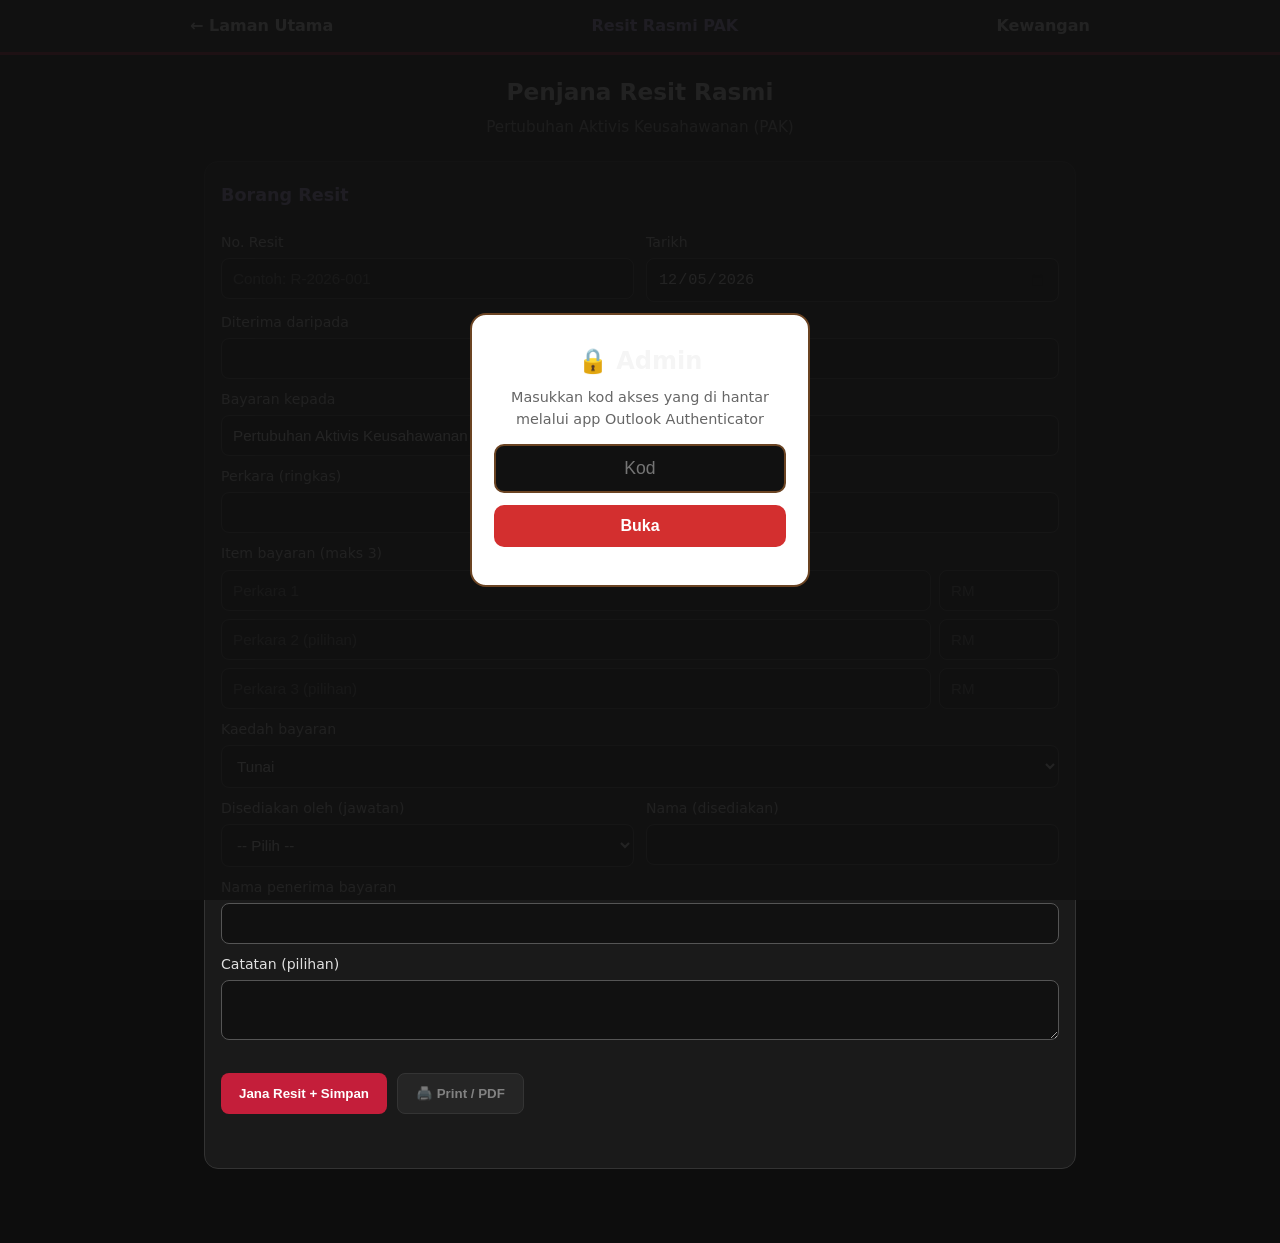
==== commit f9404aed: "Update index.html" ====
--- a/claim/index.html
+++ b/claim/index.html
@@ -73,7 +73,21 @@
       max-width: 800px;
       margin: 0 auto;
       background: #fff;
-    }
+      overflow: hidden;
+    }
+    /* Watermark logo PAK — transparent */
+    .resit::before {
+      content: "";
+      position: absolute;
+      inset: 0;
+      background: url("https://i.ibb.co/j9bvkk05/2-D42-C2-F9-9-A7-A-4921-8-E6-E-CA17-A6-A873-E0.jpg")
+                  center center / 55% no-repeat;
+      opacity: 0.08;
+      pointer-events: none;
+      z-index: 0;
+    }
+    .resit > * { position: relative; z-index: 1; }
+
     .resit-top {
       display: flex; justify-content: space-between; gap: 12px; align-items: flex-start;
       margin-bottom: 12px;
@@ -97,6 +111,7 @@
 
     .resit table {
       width: 100%; border-collapse: collapse; margin: 12px 0; font-size: 12px;
+      background: rgba(255,255,255,0.75);
     }
     .resit th {
       background: #1a1a1a; color: #fff; padding: 8px; text-align: left;
@@ -142,10 +157,38 @@
         display: block !important; background: #fff; padding: 0; margin: 0;
       }
       header, .panel, .no-print { display: none !important; }
+      .resit::before { opacity: 0.07; -webkit-print-color-adjust: exact; print-color-adjust: exact; }
     }
   </style>
 </head>
 <body>
+
+  <div id="lockScreen" style="position:fixed;inset:0;background:rgba(17,17,17,0.92);z-index:9999;display:flex;align-items:center;justify-content:center;padding:20px;">
+  <div style="background:#fff;border:2px solid #6B4423;border-radius:16px;padding:28px 22px;width:100%;max-width:340px;text-align:center;">
+    <h2 style="margin-bottom:8px;">🔒 Admin</h2>
+    <p style="color:#666;font-size:0.9rem;margin-bottom:14px;">Masukkan kod akses yang di hantar melalui app Outlook Authenticator</p>
+    <input type="password" id="pinInput" placeholder="Kod" style="width:100%;padding:12px;border:2px solid #6B4423;border-radius:10px;font-size:1.1rem;text-align:center;margin-bottom:12px;">
+    <button type="button" id="btnPin" style="width:100%;padding:12px;border:none;border-radius:10px;background:#D32F2F;color:#fff;font-weight:700;font-size:1rem;">Buka</button>
+    <p id="pinMsg" style="margin-top:10px;font-size:0.9rem;color:#c62828;"></p>
+  </div>
+</div>
+
+<script>
+  const ADMIN_PIN = "3821"; // <-- tukar kod anda
+
+  document.getElementById("btnPin").onclick = function () {
+    const val = document.getElementById("pinInput").value.trim();
+    if (val === ADMIN_PIN) {
+      document.getElementById("lockScreen").style.display = "none";
+    } else {
+      document.getElementById("pinMsg").textContent = "Kod salah";
+    }
+  };
+
+  document.getElementById("pinInput").addEventListener("keydown", function (e) {
+    if (e.key === "Enter") document.getElementById("btnPin").click();
+  });
+</script>
 
 <header class="no-print">
   <div class="nav-inner">
@@ -301,8 +344,7 @@
 </div>
 
 <script>
-  // GANTI dengan Web App URL kau
-  const API_URL = "https://script.google.com/macros/s/GANTI_URL_WEB_APP/exec";
+  const API_URL = "https://script.google.com/macros/s/AKfycbxR373Z2bqcOkF4higYMpJ2oTyyLo5d4B665pa8JVQnMy8aycXzDoPIxv6z7mLLvs7H/exec";
 
   document.getElementById("tarikh").value = new Date().toISOString().slice(0, 10);
 
@@ -343,7 +385,6 @@
     return d.toLocaleDateString("ms-MY", { day: "2-digit", month: "short", year: "numeric" });
   }
 
-  /** Format untuk tengah cop: 22 SEP 2026 */
   function formatCopTarikh(iso) {
     if (!iso) return "";
     const d = new Date(iso + "T00:00:00");
@@ -379,7 +420,6 @@
     const total = jumlah1 + jumlah2 + jumlah3;
     const perkataan = ringgitKePerkataan(total);
 
-    // Papar resit
     document.getElementById("rNo").textContent = noResit;
     document.getElementById("rTarikh").textContent = formatTarikh(tarikh);
     document.getElementById("rDari").textContent = dari;
@@ -413,7 +453,6 @@
       penerimaNama: namaTerima, catatan
     };
 
-    // Auto simpan ke Sheet
     msg.textContent = "⏳ Menjana & menyimpan ke Sheet...";
     try {
       await fetch(API_URL, {
